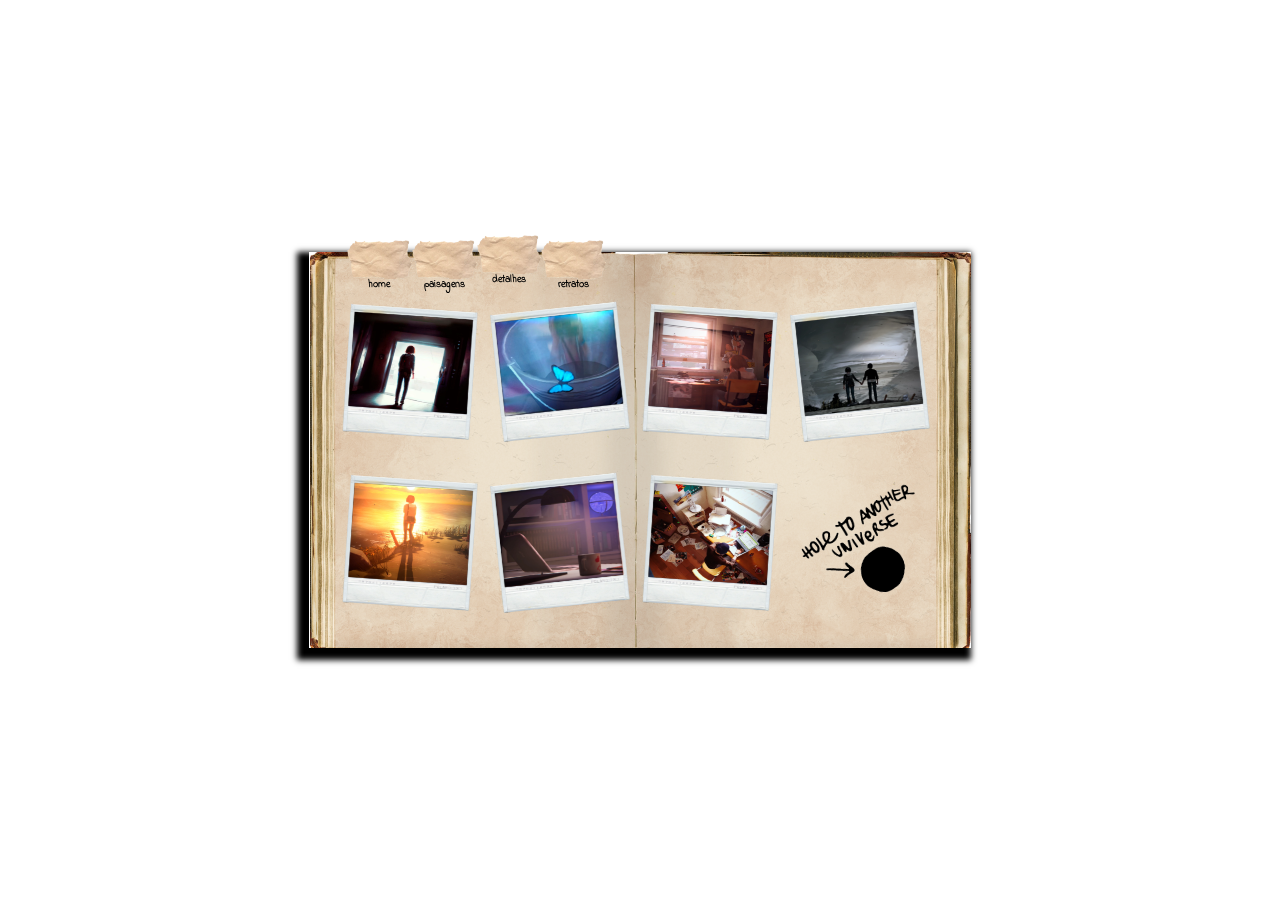
==== detalhes.html @ cb932719 "feat: navegacao" ====
<!DOCTYPE html>
<html lang="pt-br">
<head>
    <meta charset="UTF-8">
    <meta http-equiv="X-UA-Compatible" content="IE=edge">
    <meta name="viewport" content="width=device-width, initial-scale=1.0">
    <link rel="stylesheet" type="text/css" href="styles.css">
    <link rel="stylesheet" type="text/css" href="imagem-grid.css">
    <link rel="stylesheet" href="https://fonts.googleapis.com/css?family=Indie Flower">
    <link rel="icon" href="assets/diario.png">
    <script src="https://code.jquery.com/jquery-1.10.2.js"></script>
    <title>Detalhes</title>
</head>
<body>
    <div id="main">
        <div id="caderno" class="detalhes">
            <nav></nav>
            <div id="imagens">
                <img src="assets/porta-iluminada.webp" alt="porta-iluminada">
                <img src="assets/copo-borboleta.webp" alt="copo-borboleta">
                <img src="assets/quarto-janela.webp" alt="quarto-janela">
                <img src="assets/furacao.webp" alt="furacao">
                <img src="assets/praia-por-do-sol.webp" alt="praia-por-do-sol">
                <img src="assets/caneca-notebook.png" alt="caneca-notebook">
                <img src="assets/quarto-baguncado.webp" alt="quarto-baguncado">
                <img src="assets/hole-to-another-universe.png" alt="hole-to-another-universe">
            </div>
        </div>
    </div>
    <script>
        $(function(){
        $("nav").load("nav.html");
        });
    </script>
</body>
</html>
---- styles.css ----
* {
    margin: 0;
    padding: 0;
}

#main {
    height: 100vh;
    width: 100vw;
    display: flex;
    align-items: center;
    justify-content: center;
}

#caderno {
    background-image: url("assets/background.png");
    background-repeat: no-repeat;
    background-position: center;
    display: flex;
    height: 396px;
    width: 662px;
    box-shadow: -6px 6px 6px 6px black;
}


body {
    font-family: "Indie Flower";
}

nav {
    display: flex;
    justify-content: center;
    align-items: center;

    height: 50px;
    width: 100%;
    margin-top: -5px;
    padding-bottom: 10px;
}

nav ul li img {
    height: 40px;
}

ul {
    height: min-content;
    display: flex;
    align-items: center;
    list-style-type: none;
    margin: 0;
    padding: 0;
    position: fixed;
}

li:hover {
    margin-bottom: 10px;
}


a {
    text-decoration: none;
    font-weight: bold;
    line-height: 10px;
    font-size: 10px;
    color: black;
    display: flex;
    flex-direction: column;
    justify-content: center;
    align-items: center;
}

.home #home, .paisagens #paisagens, .detalhes #detalhes, .retratos #retratos {
    margin-bottom: 10px;
}
---- imagem-grid.css ----
#caderno {
    display: flex;
    flex-direction: column;
}

#imagens {
    margin-left: 36px;
    width: 95%;
    height: 100%;
    display: grid;
    grid-template-columns: repeat(4, 150px);
}

#imagens img {
    height: 130px;
    width: 130px;
}

#imagens img:nth-child(even) {
    transform: rotate(-6deg);
}

#imagens img:nth-child(odd) {
    transform: rotate(4deg);
}

nav {
    justify-content: left;
    padding-left: 19px;
}
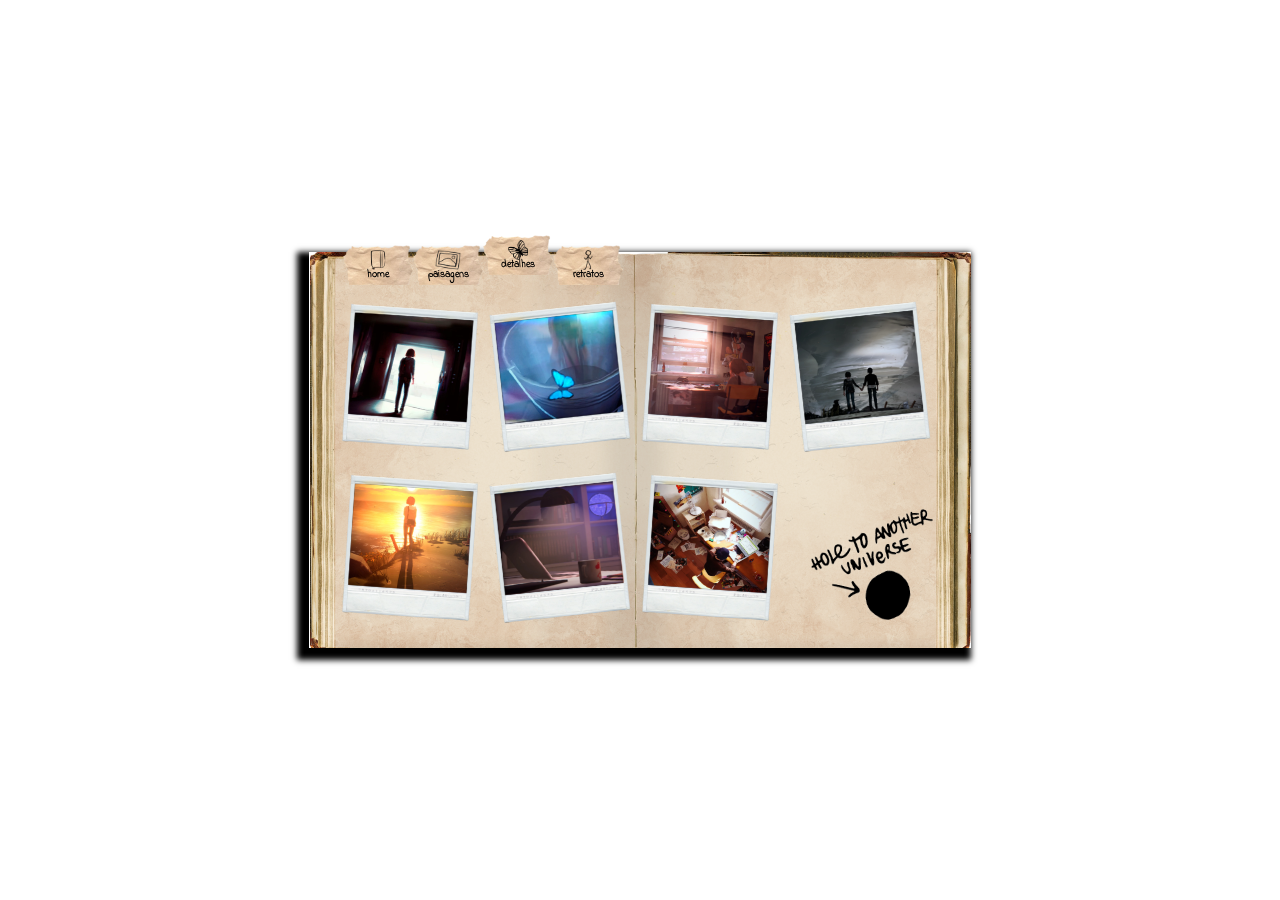
==== commit 92f87e92: "feat: trabalho pronto" ====
--- a/detalhes.html
+++ b/detalhes.html
@@ -23,7 +23,8 @@
                 <img src="assets/praia-por-do-sol.webp" alt="praia-por-do-sol">
                 <img src="assets/caneca-notebook.png" alt="caneca-notebook">
                 <img src="assets/quarto-baguncado.webp" alt="quarto-baguncado">
-                <img src="assets/hole-to-another-universe.png" alt="hole-to-another-universe">
+                <a href="https://www.youtube.com/watch?v=dQw4w9WgXcQ">                
+                    <img src="assets/hole-to-another-universe.png" alt="hole-to-another-universe">    </a>           
             </div>
         </div>
     </div>
--- a/styles.css
+++ b/styles.css
@@ -37,8 +37,16 @@
     padding-bottom: 10px;
 }
 
-nav ul li img {
+nav ul li a {
+    background-image: url("assets/papelrasgado.png");
+    background-repeat: no-repeat;
+    background-size: cover;
     height: 40px;
+    width: 70px;
+}
+
+nav ul li a img {
+    height: 20px;
 }
 
 ul {
@@ -52,9 +60,8 @@
 }
 
 li:hover {
-    margin-bottom: 10px;
+    margin-bottom: 20px;
 }
-
 
 a {
     text-decoration: none;
@@ -69,5 +76,5 @@
 }
 
 .home #home, .paisagens #paisagens, .detalhes #detalhes, .retratos #retratos {
-    margin-bottom: 10px;
+    margin-bottom: 20px;
 }--- a/imagem-grid.css
+++ b/imagem-grid.css
@@ -12,7 +12,7 @@
 }
 
 #imagens img {
-    height: 130px;
+    height: 140px;
     width: 130px;
 }
 
@@ -26,5 +26,5 @@
 
 nav {
     justify-content: left;
-    padding-left: 19px;
+    padding-left: 17px;
 }